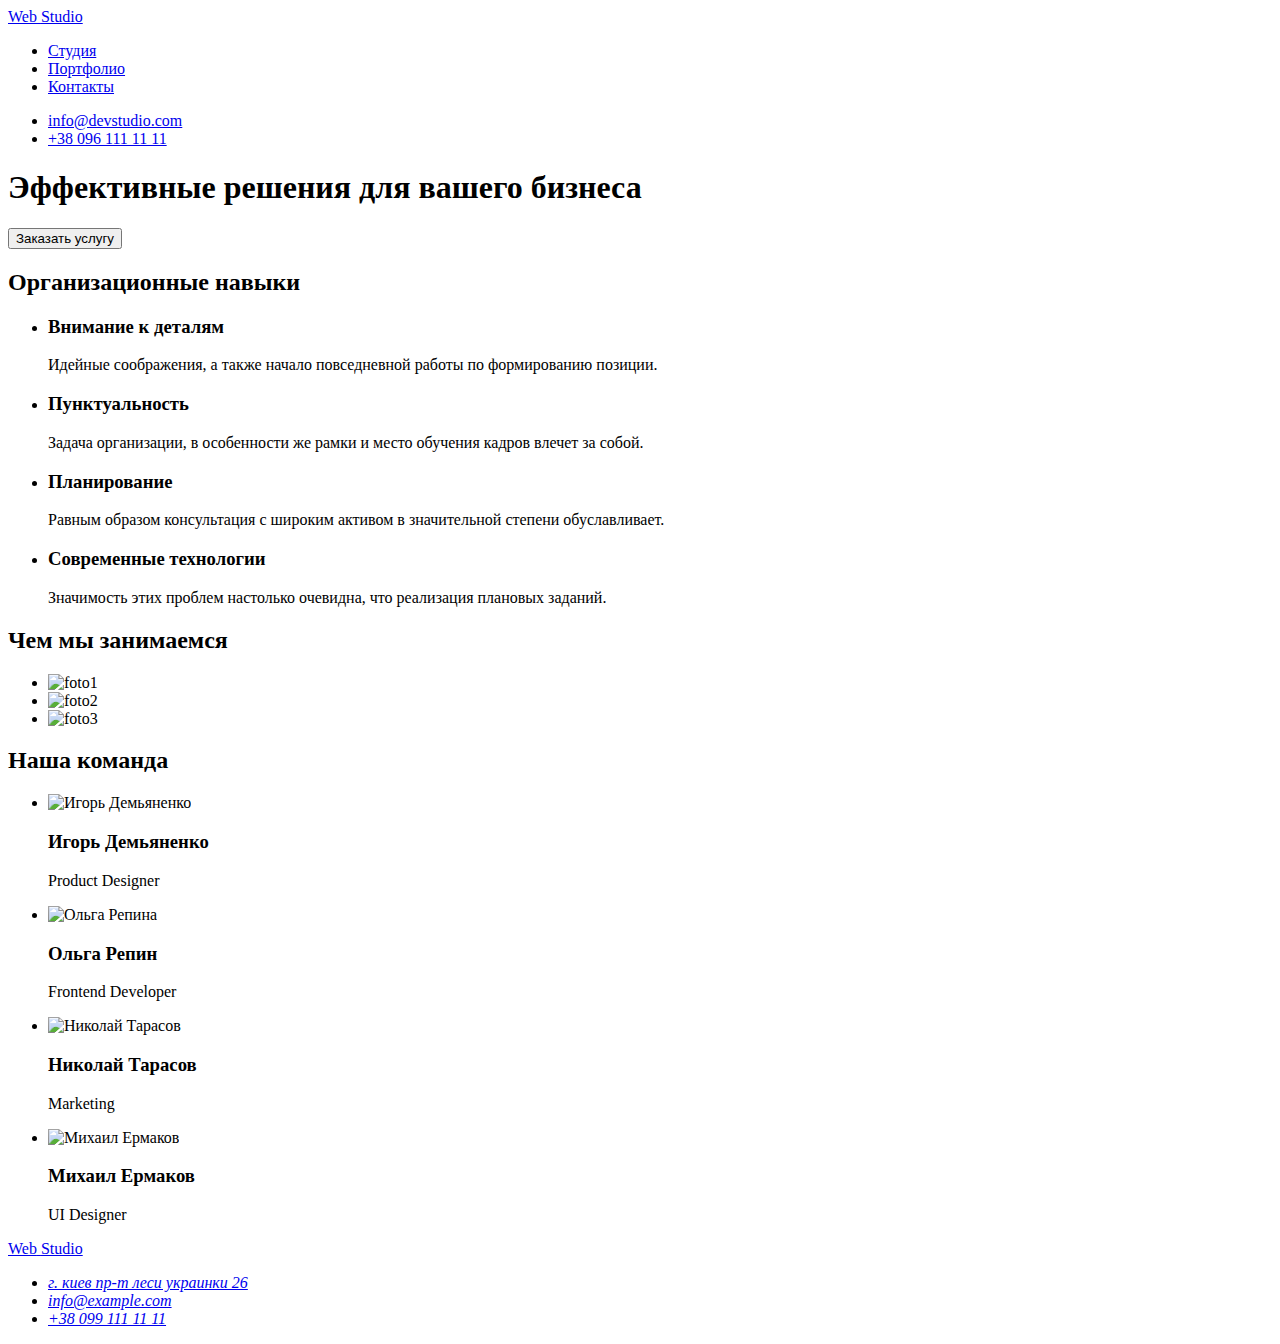
==== index.html @ acec365b "DZ1" ====
<!DOCTYPE html>
<html lang="ru">
<head>
    <meta charset="UTF-8">
    <meta http-equiv="X-UA-Compatible" content="IE=edge">
    <meta name="viewport" content="width=device-width, initial-scale=1.0">
    <title>Document</title>
</head>
<body>
    <header>
    <nav>
      <a href="index.html">  <span>Web </span> <span>Studio</span> </a>
        
    <ul>
        <li><a href="./index.html">Студия</a></li>
        <li><a href="./index.html">Портфолио</a></li>
        <li><a href="./index.html">Контакты</a></li>
      </ul> 
    </nav>
        <ul>
        <li>
          <a href="info@devstudio.com">info@devstudio.com</a>
        </li>
        <li>
          <a href="tel:+380961111111">+38 096 111 11 11</a> 

        </li>
      </ul>
    </header>
    <main>
      <section>
        <h1>Эффективные решения для вашего бизнеса</h1>
        <button type="button">Заказать услугу</button>
      </section>
      
      <section>
        <h2>Организационные навыки</h2>
        <ul>
          <li>
            
            <h3>Внимание к деталям</h3>
            <p>Идейные соображения, а также начало повседневной работы по формированию позиции.</p>

          </li>
           <li>
            <h3>Пунктуальность</h3>
            <p>Задача организации, в особенности же рамки и место обучения кадров влечет за собой.</p>
          </li>
          <li>
            <h3>Планирование</h3>
            <p>Равным образом консультация с широким активом в значительной степени обуславливает. </p>
          </li>
          <li>
            <h3>Современные технологии</h3>
            <p>Значимость этих проблем настолько очевидна, что реализация плановых заданий.</p>
          </li>

        </ul>
      </section>
      
      <section>
        <h2>Чем мы занимаемся</h2>
        
        <ul>
          <li><img src="./images/img.jpg" alt="foto1" width="370"></li>
          <li><img src="./images/img(1).jpg" alt="foto2" width="370"></li>
          <li><img src="./images/img(2).jpg" alt="foto3" width="370"></li>
         
        </ul>
      </section>
      

       <section>
      <h2>Наша команда</h2>
      
      <ul>
      <li>
        <img src="./images/img(3).jpg" alt="Игорь Демьяненко" width="270">
        <h3>Игорь Демьяненко</h3>        
        <p lang="en">Product Designer</p>
      </li>
      
      <li>
        <img src="./images/img(4).jpg" alt="Ольга Репина" width="270">
        <h3>Ольга Репин</h3>        
        <p lang="en">Frontend Developer</p>
      </li>

      <li>
        <img src="./images/img(5).jpg" alt="Николай Тарасов" width="270">
        <h3>Николай Тарасов</h3>        
        <p lang="en">Marketing</p>
      </li>

      <li> <img src="./images/img(6).jpg" alt="Михаил Ермаков" width="270">
        <h3>Михаил Ермаков</h3>        
        <p lang="en">UI Designer</p>
      </li>
              
      </ul>
    </section>
    
     
    </main>
    <footer>
      
        <a href="./index.html"> <span>Web</span> <span>Studio</span> </a>
      
      <address>
        <ul>
          <li><a href="https://www.google.com.ua/maps/place/%D0%B1%D1%83%D0%BB.+%D0%9B%D0%B5%D1%81%D0%B8+%D0%A3%D0%BA%D1%80%D0%B0%D0%B8%D0%BD%D0%BA%D0%B8,+26,+%D0%9A%D0%B8%D0%B5%D0%B2,+02000/@50.4265841,30.5361971,17z/data=!3m1!4b1!4m5!3m4!1s0x40d4cf0e033ecbe9:0x57a4dffefec77da0!8m2!3d50.4265807!4d30.5383858?hl=ru" target="_blank" rel="noper">г. киев пр-т леси украинки 26</a></li>

          <li><a href="mailto:info@example.com">info@example.com</a></li>

          <li><a href="tel:+380991111111">+38 099 111 11 11</a></li>

            
      </ul>
      </address>
    </footer>
    <section></section>
    
</body>
</html>
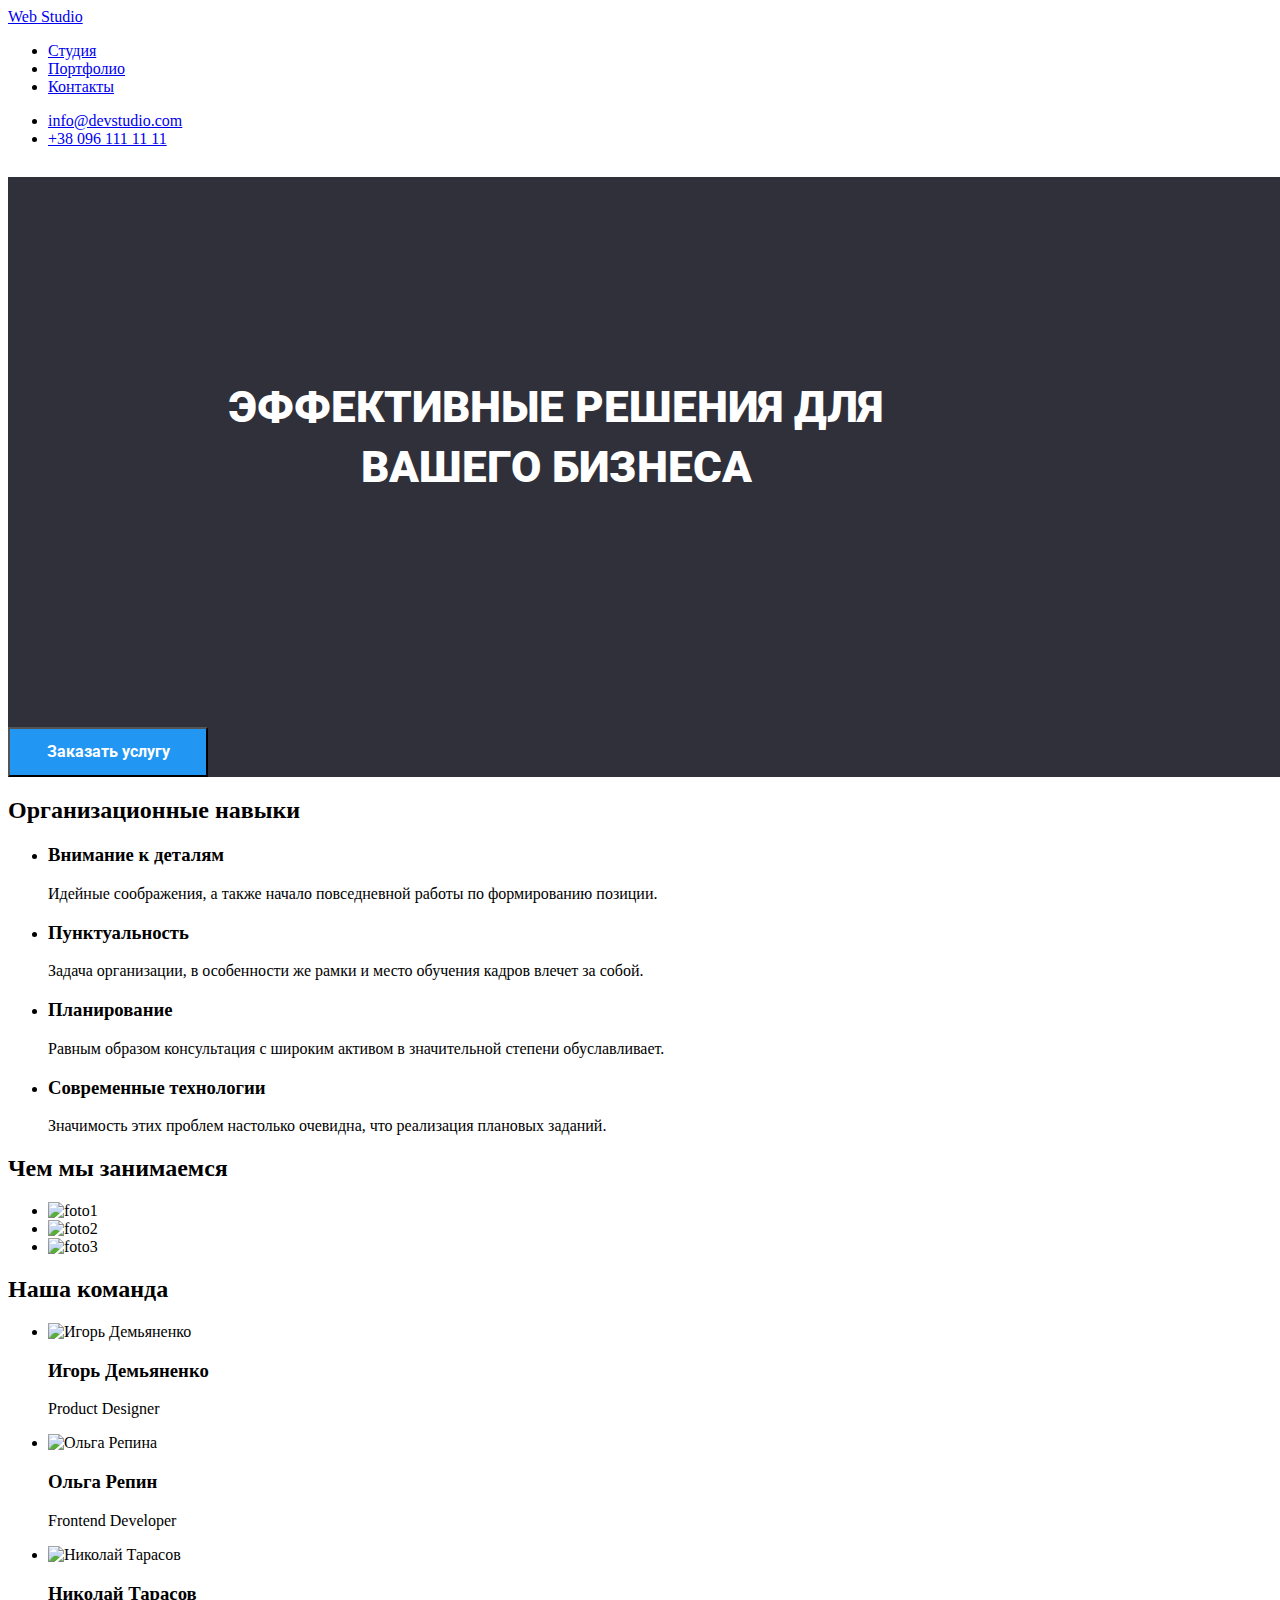
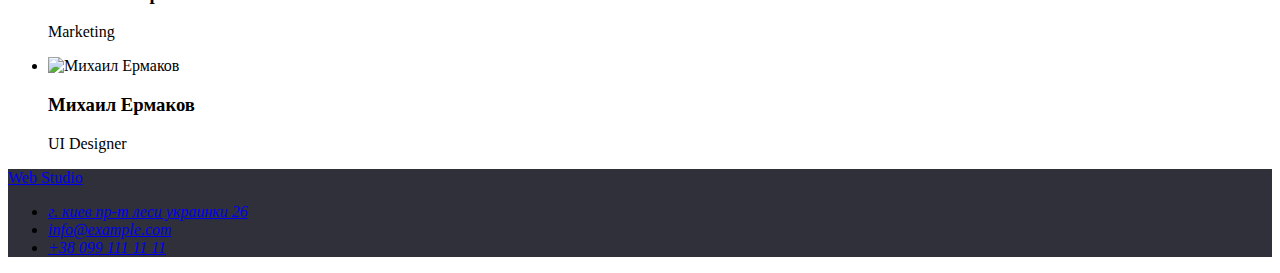
==== commit da4abc45: "DZ1" ====
--- a/index.html
+++ b/index.html
@@ -5,10 +5,14 @@
     <meta http-equiv="X-UA-Compatible" content="IE=edge">
     <meta name="viewport" content="width=device-width, initial-scale=1.0">
     <title>Document</title>
+    <link rel="stylesheet" href="styles/index.css">
+    <link rel="preconnect" href="https://fonts.googleapis.com">
+    <link rel="preconnect" href="https://fonts.gstatic.com" crossorigin>
+    <link href="https://fonts.googleapis.com/css2?family=Raleway:ital,wght@0,700;1,700&family=Roboto:ital,wght@0,400;0,500;0,700;0,900;1,400;1,500;1,700;1,900&display=swap" rel="stylesheet"> 
 </head>
 <body>
     <header>
-    <nav>
+    <nav class="nav">
       <a href="index.html">  <span>Web </span> <span>Studio</span> </a>
         
     <ul>
@@ -28,9 +32,9 @@
       </ul>
     </header>
     <main>
-      <section>
-        <h1>Эффективные решения для вашего бизнеса</h1>
-        <button type="button">Заказать услугу</button>
+      <section class="biznes_button">
+        <h1 class="biznes">Эффективные решения для вашего бизнеса</h1>
+        <button type="button" class="button">Заказать услугу</button>
       </section>
       
       <section>
@@ -102,7 +106,7 @@
     
      
     </main>
-    <footer>
+    <footer class="footer">
       
         <a href="./index.html"> <span>Web</span> <span>Studio</span> </a>
       
@@ -118,7 +122,7 @@
       </ul>
       </address>
     </footer>
-    <section></section>
+    
     
 </body>
 </html>--- a/styles/index.css
+++ b/styles/index.css
@@ -0,0 +1,40 @@
+.biznes_button{
+    background-color:#2F303A;
+    width: 1600px;
+    height: 600px;
+}
+
+.biznes{
+    font-family: 'Roboto', sans-serif;
+    font-style: normal;
+    font-weight: 900;
+    font-size: 44px;
+    line-height: 60px;
+    text-align: center;
+    text-transform: uppercase;
+    color: #FFFFFF;
+
+    width: 696px;
+    height: 120px;
+    padding: 200px;452px;280px;452px;
+    margin bottom: 30px;
+
+}
+.button{
+    background-color:#2196F3;
+    font-family: 'Roboto';
+    font-style: normal;
+    font-weight: 700;
+    font-size: 16px;
+    color: #FFFFFF;
+    width: 200px;
+    height: 50px;
+  
+
+    
+
+}
+
+.footer{
+    background-color: #2F303A;
+}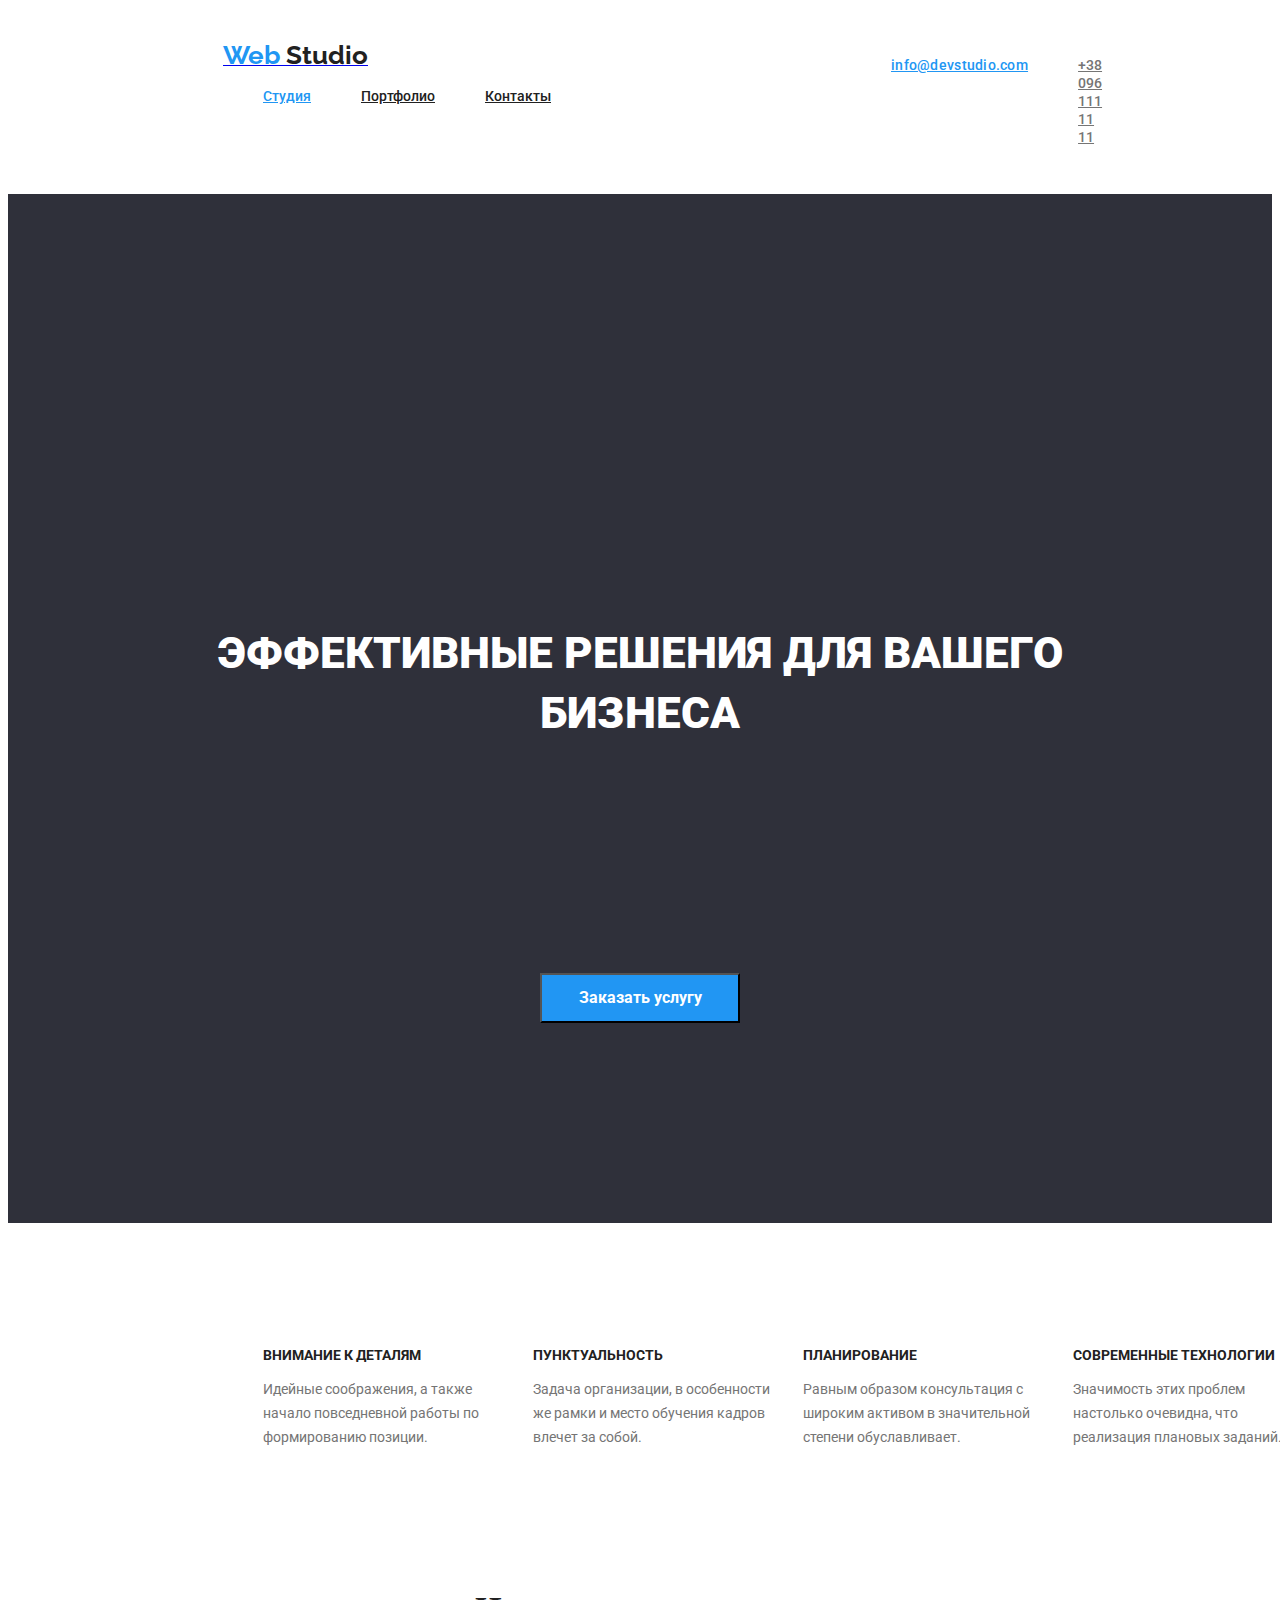
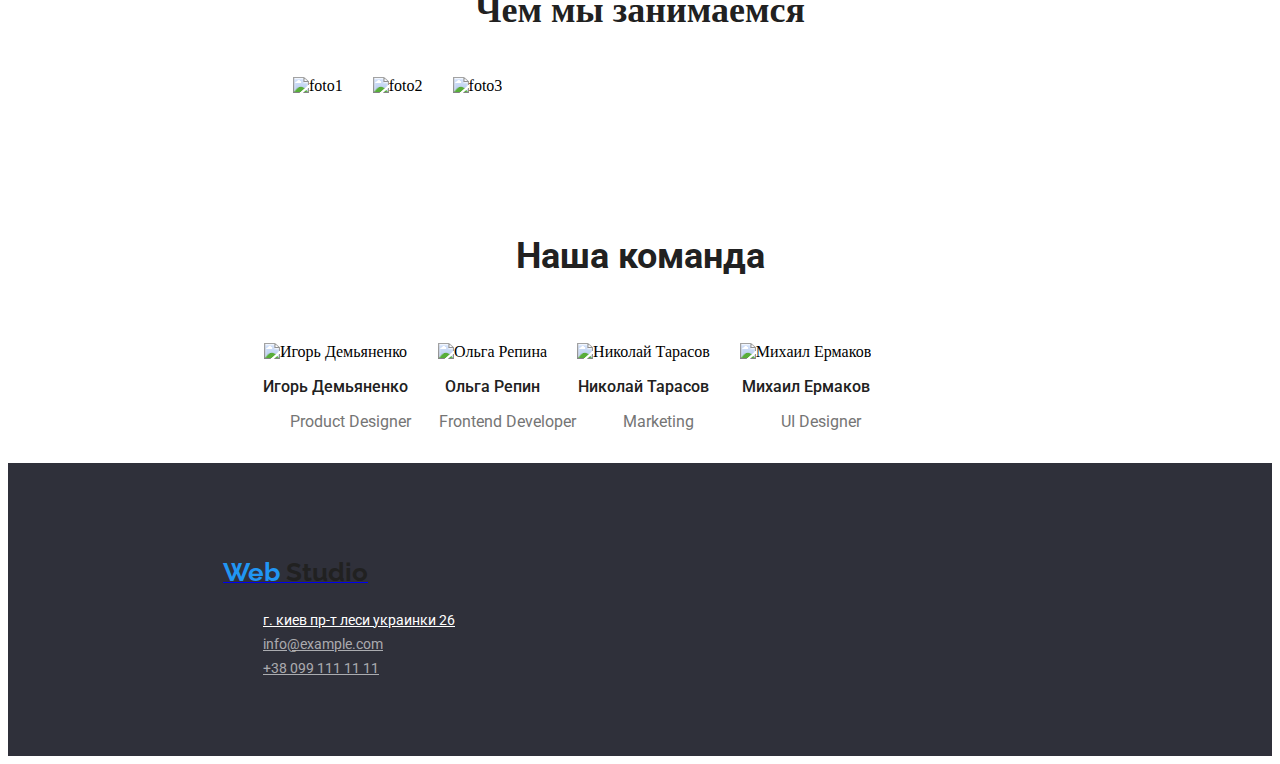
==== commit 25a07a76: "DZ2" ====
--- a/index.html
+++ b/index.html
@@ -11,112 +11,126 @@
     <link href="https://fonts.googleapis.com/css2?family=Raleway:ital,wght@0,700;1,700&family=Roboto:ital,wght@0,400;0,500;0,700;0,900;1,400;1,500;1,700;1,900&display=swap" rel="stylesheet"> 
 </head>
 <body>
-    <header>
+    <header class="header">
+    <div class="container">  
     <nav class="nav">
-      <a href="index.html">  <span>Web </span> <span>Studio</span> </a>
+      <a href="index.html">  <span class="web">Web </span> <span class="studio">Studio</span> </a>
         
-    <ul>
-        <li><a href="./index.html">Студия</a></li>
-        <li><a href="./index.html">Портфолио</a></li>
-        <li><a href="./index.html">Контакты</a></li>
+    <ul class="link">
+        <li ><a href="./index.html" class="navigation-link">Студия</a></li>
+        <li><a href="./index.html" class="navigation-link1">Портфолио</a></li>
+        <li><a href="./index.html" class="navigation-link1">Контакты</a></li>
       </ul> 
     </nav>
-        <ul>
+        <ul class="link2">
         <li>
-          <a href="info@devstudio.com">info@devstudio.com</a>
+          <a href="info@devstudio.com" class="navigation-link2">info@devstudio.com</a>
         </li>
         <li>
-          <a href="tel:+380961111111">+38 096 111 11 11</a> 
+          <a href="tel:+380961111111" class="navigation-link3">+38 096 111 11 11</a> 
 
         </li>
       </ul>
+    </div>
     </header>
     <main>
       <section class="biznes_button">
-        <h1 class="biznes">Эффективные решения для вашего бизнеса</h1>
-        <button type="button" class="button">Заказать услугу</button>
+        <div class="div_biznes">
+          <h1 class="biznes">Эффективные решения для вашего бизнеса</h1>
+          <button type="button" class="button">Заказать услугу</button>
+        
+        </div>
+        
+          
+        
+        
       </section>
       
       <section>
-        <h2>Организационные навыки</h2>
-        <ul>
-          <li>
+        <h2 class="skils2">Организационные навыки</h2>
+        <ul class="skils">
+          <li class="skils1">
             
-            <h3>Внимание к деталям</h3>
-            <p>Идейные соображения, а также начало повседневной работы по формированию позиции.</p>
+            <h3 class="h3">Внимание к деталям</h3>
+            <p class="p">Идейные соображения, а также начало повседневной работы по формированию позиции.</p>
 
           </li>
-           <li>
-            <h3>Пунктуальность</h3>
-            <p>Задача организации, в особенности же рамки и место обучения кадров влечет за собой.</p>
+           <li class="skils1">
+            <h3 class="h3">Пунктуальность</h3>
+            <p class="p">Задача организации, в особенности же рамки и место обучения кадров влечет за собой.</p>
           </li>
-          <li>
-            <h3>Планирование</h3>
-            <p>Равным образом консультация с широким активом в значительной степени обуславливает. </p>
+          <li class="skils1">
+            <h3 class="h3">Планирование</h3>
+            <p class="p">Равным образом консультация с широким активом в значительной степени обуславливает. </p>
           </li>
-          <li>
-            <h3>Современные технологии</h3>
-            <p>Значимость этих проблем настолько очевидна, что реализация плановых заданий.</p>
+          <li class="skils1">
+            <h3 class="h3">Современные технологии</h3>
+            <p class="p">Значимость этих проблем настолько очевидна, что реализация плановых заданий.</p>
           </li>
 
         </ul>
       </section>
       
-      <section>
-        <h2>Чем мы занимаемся</h2>
+      <section class="work">
+        <h2 class="work1">Чем мы занимаемся</h2>
         
-        <ul>
-          <li><img src="./images/img.jpg" alt="foto1" width="370"></li>
-          <li><img src="./images/img(1).jpg" alt="foto2" width="370"></li>
-          <li><img src="./images/img(2).jpg" alt="foto3" width="370"></li>
+        <ul class="fotoss">
+          <li class="foto"><img src="./images/img.jpg" alt="foto1" width="370" height="294"></li>
+          <li class="foto"><img src="./images/img(1).jpg" alt="foto2" width="370" height="294"></li>
+          <li class="foto"><img src="./images/img(2).jpg" alt="foto3" width="370" height="294"></li>
          
         </ul>
       </section>
       
 
-       <section>
-      <h2>Наша команда</h2>
+       <section class="command">
+      <h2 class="command2">Наша команда</h2>
       
-      <ul>
-      <li>
-        <img src="./images/img(3).jpg" alt="Игорь Демьяненко" width="270">
-        <h3>Игорь Демьяненко</h3>        
-        <p lang="en">Product Designer</p>
+      <ul class="fotoss2">
+      <li >
+        <img class="fotoss3" src="./images/img(3).jpg" alt="Игорь Демьяненко" width="270" height="260">
+        <h3 class="name">Игорь Демьяненко</h3>        
+        <p lang="en" class="work2">Product Designer</p>
       </li>
       
-      <li>
-        <img src="./images/img(4).jpg" alt="Ольга Репина" width="270">
-        <h3>Ольга Репин</h3>        
-        <p lang="en">Frontend Developer</p>
+      <li >
+        <img class="fotoss3" src="./images/img(4).jpg" alt="Ольга Репина" width="270" height="260">
+        <h3 class="name">Ольга Репин</h3>        
+        <p lang="en" class="work2">Frontend Developer</p>
       </li>
 
-      <li>
-        <img src="./images/img(5).jpg" alt="Николай Тарасов" width="270">
-        <h3>Николай Тарасов</h3>        
-        <p lang="en">Marketing</p>
+      <li >
+        <img class="fotoss3" src="./images/img(5).jpg" alt="Николай Тарасов" width="270" height="260">
+        <h3 class="name">Николай Тарасов</h3>        
+        <p lang="en" class="work2">Marketing</p>
       </li>
 
-      <li> <img src="./images/img(6).jpg" alt="Михаил Ермаков" width="270">
-        <h3>Михаил Ермаков</h3>        
-        <p lang="en">UI Designer</p>
+      <li > <img class="fotoss3" src="./images/img(6).jpg" alt="Михаил Ермаков" width="270">
+        
+        <h3 class="name">Михаил Ермаков</h3> 
+      
+      
+        <p lang="en" class="work2">UI Designer</p>
+     
       </li>
               
       </ul>
+    
     </section>
     
      
     </main>
     <footer class="footer">
       
-        <a href="./index.html"> <span>Web</span> <span>Studio</span> </a>
+      <a href="index.html">  <span class="web">Web </span> <span class="studio">Studio</span> </a>
       
-      <address>
-        <ul>
-          <li><a href="https://www.google.com.ua/maps/place/%D0%B1%D1%83%D0%BB.+%D0%9B%D0%B5%D1%81%D0%B8+%D0%A3%D0%BA%D1%80%D0%B0%D0%B8%D0%BD%D0%BA%D0%B8,+26,+%D0%9A%D0%B8%D0%B5%D0%B2,+02000/@50.4265841,30.5361971,17z/data=!3m1!4b1!4m5!3m4!1s0x40d4cf0e033ecbe9:0x57a4dffefec77da0!8m2!3d50.4265807!4d30.5383858?hl=ru" target="_blank" rel="noper">г. киев пр-т леси украинки 26</a></li>
+      <address class="addr">
+        <ul class="link-item">
+          <li><a href="https://www.google.com.ua/maps/place/%D0%B1%D1%83%D0%BB.+%D0%9B%D0%B5%D1%81%D0%B8+%D0%A3%D0%BA%D1%80%D0%B0%D0%B8%D0%BD%D0%BA%D0%B8,+26,+%D0%9A%D0%B8%D0%B5%D0%B2,+02000/@50.4265841,30.5361971,17z/data=!3m1!4b1!4m5!3m4!1s0x40d4cf0e033ecbe9:0x57a4dffefec77da0!8m2!3d50.4265807!4d30.5383858?hl=ru" target="_blank" rel="noper" class="navigation">г. киев пр-т леси украинки 26</a></li>
 
-          <li><a href="mailto:info@example.com">info@example.com</a></li>
+          <li><a href="mailto:info@example.com" class="navigation1">info@example.com</a></li>
 
-          <li><a href="tel:+380991111111">+38 099 111 11 11</a></li>
+          <li><a href="tel:+380991111111" class="navigation1">+38 099 111 11 11</a></li>
 
             
       </ul>
--- a/styles/index.css
+++ b/styles/index.css
@@ -1,8 +1,90 @@
+.header{
+   padding: 32px 215px 32px;
+   
+}
+.container{
+    display: flex;
+}
+.web{
+    font-family: 'Raleway', sans-serif;
+    font-style: normal;
+    font-weight: 700;
+    font-size: 26px;
+    line-height: 31px;
+    color: #2196F3;
+}
+.studio{
+    font-family: 'Raleway', sans-serif;
+    font-style: normal;
+    font-weight: 700;
+    font-size: 26px;
+    line-height: 31px;
+    color:#212121;
+}
+.nav{
+    margin-right: 250px;
+}
+.navigation-link{
+    margin-right: 50px;
+    font-family: 'Roboto', sans-serif;
+    font-style: normal;
+    font-weight: 500;
+    font-size: 14px;
+    line-height: 16px;
+    color: #2196F3;
+}
+
+.navigation-link1{
+    margin-right: 50px;
+    font-family: 'Roboto', sans-serif;
+    font-style: normal;
+    font-weight: 500;
+    font-size: 14px;
+    line-height: 16px;
+    color: #212121;   
+}
+.navigation-link2{
+    margin-right: 50px;
+    font-family: 'Roboto', sans-serif;
+    font-style: normal;
+    font-weight: 500;
+    font-size: 14px;
+    line-height: 16px;
+    letter-spacing: 0.02em;
+    color: #2196F3;
+}
+.navigation-link3{
+    font-family: 'Roboto', sans-serif;
+    font-style: normal;
+    font-weight: 500;
+    font-size: 14px;
+    line-height: 16px;
+    color: #757575;
+}
+
+
+.link{
+    list-style-type: none;
+    display: inline-flex;
+    
+}
+.link2{
+    list-style-type: none;
+    display: inline-flex;
+}
+
+
+
 .biznes_button{
     background-color:#2F303A;
-    width: 1600px;
-    height: 600px;
-}
+    padding: 200px 0; 
+    text-align:center;
+    margin-bottom: 94px;
+    
+    
+    }
+
+
 
 .biznes{
     font-family: 'Roboto', sans-serif;
@@ -13,28 +95,168 @@
     text-align: center;
     text-transform: uppercase;
     color: #FFFFFF;
-
-    width: 696px;
-    height: 120px;
     padding: 200px;452px;280px;452px;
     margin bottom: 30px;
 
 }
 .button{
     background-color:#2196F3;
-    font-family: 'Roboto';
+    font-family: 'Roboto', sans-serif;
     font-style: normal;
     font-weight: 700;
     font-size: 16px;
     color: #FFFFFF;
     width: 200px;
     height: 50px;
-  
-
-    
-
+}
+.skils2{
+    display: none;
+}
+.skils{
+    display: inline-flex;
+    margin-left: 215px;
+    list-style-type:none;
+
+}
+.skils1{
+    width: 270px;
+    
+
+}
+.h3{
+    font-family: 'Roboto', sans-serif;
+    font-style: normal;
+    font-weight: 700;
+    font-size: 14px;
+    line-height: 16px;
+    text-transform: uppercase;
+    color: #212121;
+    margin-bottom: 10px;
+}
+.p{
+    font-family: 'Roboto', sans-serif;
+    font-style: normal;
+    font-weight: 400;
+    font-size: 14px;
+    line-height: 24px;
+    color: #757575;
+    margin-right: 30px;
+    margin-bottom: 94px;
+}
+
+
+.work{
+    
+}
+.work1{
+    
+    
+    list-style-type:none
+    font-family: 'Roboto', sans-serif;
+    font-style: normal;
+    font-weight: 700;
+    font-size: 36px;
+    line-height: 42px;
+    text-align: center;
+    color: #212121;
+    margin bottom: 94px;
+    
+}
+.foto{
+    margin-left: 30px;
+    margin-bottom: 94px;
+}
+
+.command{
+    
+    
+}
+
+.fotoss{
+   
+    display: inline-flex;
+    text-align:center;
+    list-style-type:none;
+    margin-left: 215px;
+    
+}
+
+.fotoss2{
+    
+    display: inline-flex;
+    text-align:center;
+    margin-left: 215px;
+    list-style-type: none;
+    
+    
+} 
+.fotoss3{
+    margin-right: 30px;
+}
+
+
+.command2{
+   
+    text-align:center;
+    margin-bottom: 50px;
+    font-family: 'Roboto', sans-serif;
+    font-style: normal;
+    font-weight: 700;
+    font-size: 36px;
+    line-height: 42px;
+    text-align: center;
+    color: #212121; 
+}
+.name{
+font-family: 'Roboto', sans-serif;
+font-style: normal;
+font-weight: 500;
+font-size: 16px;
+line-height: 19px;
+text-align: center;
+color: #212121;
+margin-right: 30px;
+
+}
+.work2{
+    font-family: 'Roboto', sans-serif;
+    font-style: normal;
+    font-weight: 400;
+    font-size: 16px;
+    line-height: 19px;      
+    text-align: center;       
+    color: #757575;  
+    
 }
 
 .footer{
     background-color: #2F303A;
-}+    padding-left: 215px;
+    padding-top: 94px;
+    padding-bottom: 60px;
+}
+
+.link-item{
+    list-style-type:none;
+    margin-top: 20px;   
+}
+.navigation{
+margin-bottom: 9px;
+font-family: 'Roboto', sans-serif;
+font-style: normal;
+font-weight: 400;
+font-size: 14px;
+line-height: 24px;
+color: #FFFFFF;
+
+
+}
+.navigation1{
+margin-bottom: 9px;
+font-family: 'Roboto', sans-serif;
+font-style: normal;
+font-weight: 400;
+font-size: 14px;
+line-height: 24px;
+color: rgba(255, 255, 255, 0.6);
+}
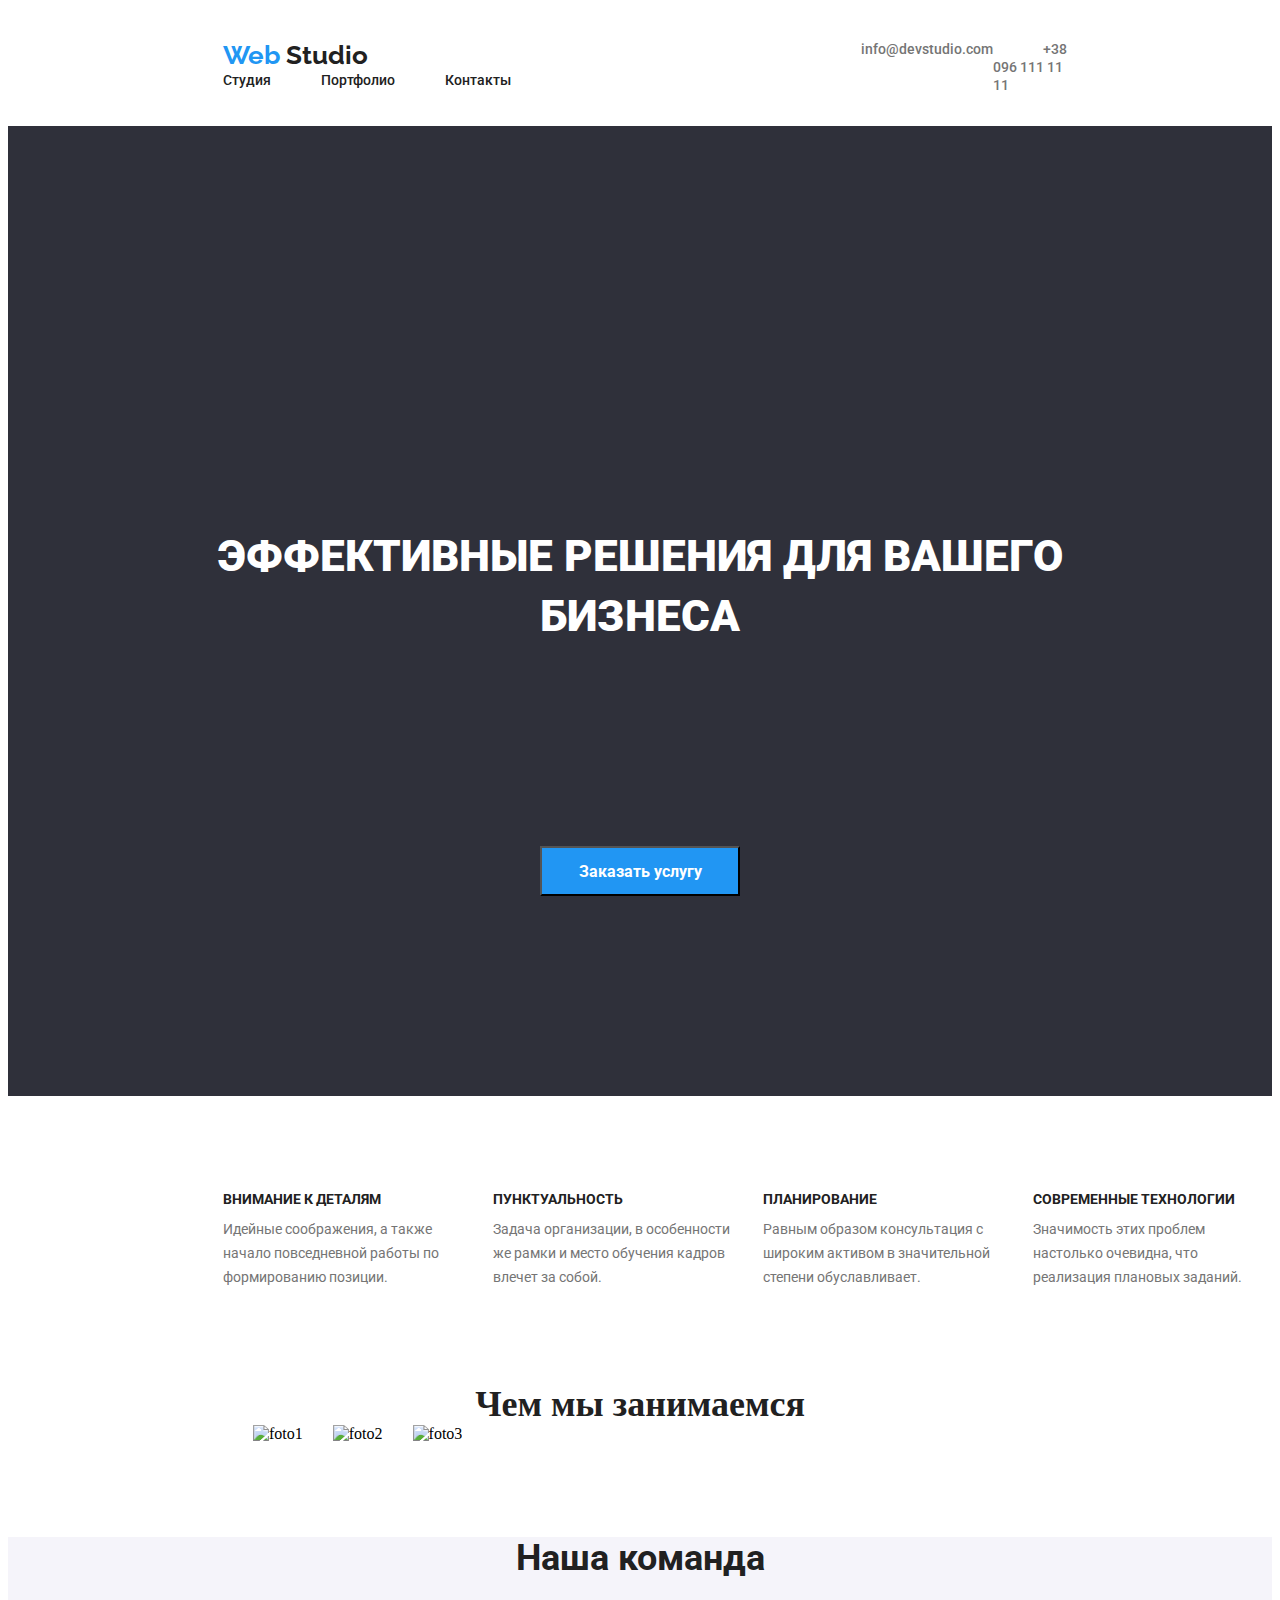
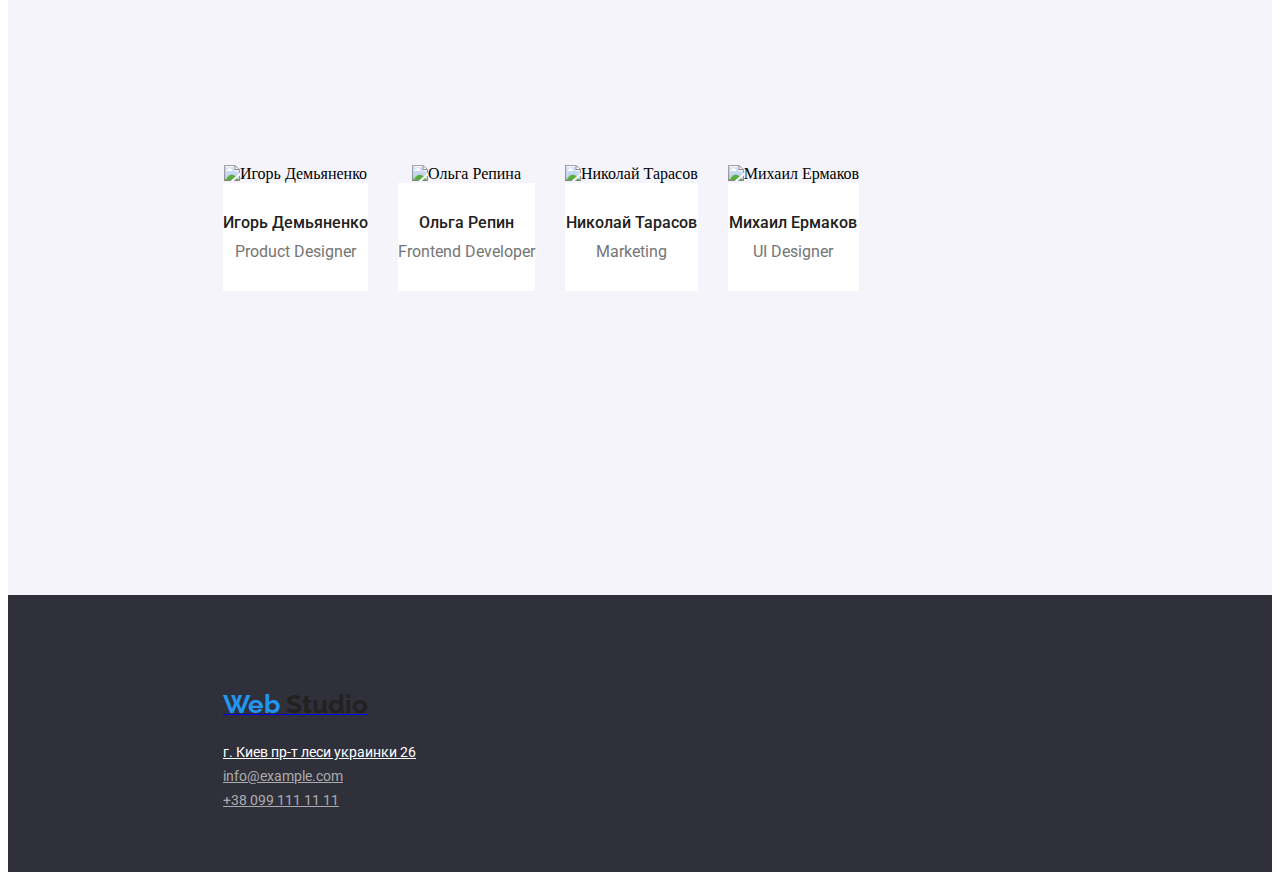
==== commit 25a8b213: "DZ2" ====
--- a/index.html
+++ b/index.html
@@ -14,12 +14,12 @@
     <header class="header">
     <div class="container">  
     <nav class="nav">
-      <a href="index.html">  <span class="web">Web </span> <span class="studio">Studio</span> </a>
+      <a class="decoretion" href="index.html">  <span class="web">Web </span> <span class="studio">Studio</span> </a>
         
     <ul class="link">
         <li ><a href="./index.html" class="navigation-link">Студия</a></li>
-        <li><a href="./index.html" class="navigation-link1">Портфолио</a></li>
-        <li><a href="./index.html" class="navigation-link1">Контакты</a></li>
+        <li><a href="./index.html" class="navigation-link">Портфолио</a></li>
+        <li><a href="./index.html" class="navigation-link">Контакты</a></li>
       </ul> 
     </nav>
         <ul class="link2">
@@ -27,7 +27,7 @@
           <a href="info@devstudio.com" class="navigation-link2">info@devstudio.com</a>
         </li>
         <li>
-          <a href="tel:+380961111111" class="navigation-link3">+38 096 111 11 11</a> 
+          <a href="tel:+380961111111" class="navigation-link2">+38 096 111 11 11</a> 
 
         </li>
       </ul>
@@ -51,21 +51,21 @@
         <ul class="skils">
           <li class="skils1">
             
-            <h3 class="h3">Внимание к деталям</h3>
-            <p class="p">Идейные соображения, а также начало повседневной работы по формированию позиции.</p>
+            <h3 class="detail">Внимание к деталям</h3>
+            <p class="paragraph">Идейные соображения, а также начало повседневной работы по формированию позиции.</p>
 
           </li>
            <li class="skils1">
-            <h3 class="h3">Пунктуальность</h3>
-            <p class="p">Задача организации, в особенности же рамки и место обучения кадров влечет за собой.</p>
+            <h3 class="detail">Пунктуальность</h3>
+            <p class="paragraph">Задача организации, в особенности же рамки и место обучения кадров влечет за собой.</p>
           </li>
           <li class="skils1">
-            <h3 class="h3">Планирование</h3>
-            <p class="p">Равным образом консультация с широким активом в значительной степени обуславливает. </p>
+            <h3 class="detail">Планирование</h3>
+            <p class="paragraph">Равным образом консультация с широким активом в значительной степени обуславливает. </p>
           </li>
           <li class="skils1">
-            <h3 class="h3">Современные технологии</h3>
-            <p class="p">Значимость этих проблем настолько очевидна, что реализация плановых заданий.</p>
+            <h3 class="detail">Современные технологии</h3>
+            <p class="paragraph">Значимость этих проблем настолько очевидна, что реализация плановых заданий.</p>
           </li>
 
         </ul>
@@ -84,34 +84,39 @@
       
 
        <section class="command">
-      <h2 class="command2">Наша команда</h2>
+      <div class="works"><h2 class="command2">Наша команда</h2></div>
+       
       
       <ul class="fotoss2">
-      <li >
+      <li>
         <img class="fotoss3" src="./images/img(3).jpg" alt="Игорь Демьяненко" width="270" height="260">
+      <div class="frame">
         <h3 class="name">Игорь Демьяненко</h3>        
         <p lang="en" class="work2">Product Designer</p>
+      </div>
       </li>
       
       <li >
         <img class="fotoss3" src="./images/img(4).jpg" alt="Ольга Репина" width="270" height="260">
+        <div class="frame">
         <h3 class="name">Ольга Репин</h3>        
         <p lang="en" class="work2">Frontend Developer</p>
+        </div>
       </li>
 
       <li >
         <img class="fotoss3" src="./images/img(5).jpg" alt="Николай Тарасов" width="270" height="260">
+        <div class="frame">
         <h3 class="name">Николай Тарасов</h3>        
         <p lang="en" class="work2">Marketing</p>
+      </div>
       </li>
 
       <li > <img class="fotoss3" src="./images/img(6).jpg" alt="Михаил Ермаков" width="270">
-        
+        <div class="frame">
         <h3 class="name">Михаил Ермаков</h3> 
-      
-      
         <p lang="en" class="work2">UI Designer</p>
-     
+      </div>
       </li>
               
       </ul>
@@ -126,7 +131,7 @@
       
       <address class="addr">
         <ul class="link-item">
-          <li><a href="https://www.google.com.ua/maps/place/%D0%B1%D1%83%D0%BB.+%D0%9B%D0%B5%D1%81%D0%B8+%D0%A3%D0%BA%D1%80%D0%B0%D0%B8%D0%BD%D0%BA%D0%B8,+26,+%D0%9A%D0%B8%D0%B5%D0%B2,+02000/@50.4265841,30.5361971,17z/data=!3m1!4b1!4m5!3m4!1s0x40d4cf0e033ecbe9:0x57a4dffefec77da0!8m2!3d50.4265807!4d30.5383858?hl=ru" target="_blank" rel="noper" class="navigation">г. киев пр-т леси украинки 26</a></li>
+          <li><a href="https://www.google.com.ua/maps/place/%D0%B1%D1%83%D0%BB.+%D0%9B%D0%B5%D1%81%D0%B8+%D0%A3%D0%BA%D1%80%D0%B0%D0%B8%D0%BD%D0%BA%D0%B8,+26,+%D0%9A%D0%B8%D0%B5%D0%B2,+02000/@50.4265841,30.5361971,17z/data=!3m1!4b1!4m5!3m4!1s0x40d4cf0e033ecbe9:0x57a4dffefec77da0!8m2!3d50.4265807!4d30.5383858?hl=ru" target="_blank" rel="noper" class="navigation">г. Киев пр-т леси украинки 26</a></li>
 
           <li><a href="mailto:info@example.com" class="navigation1">info@example.com</a></li>
 
--- a/styles/index.css
+++ b/styles/index.css
@@ -12,6 +12,7 @@
     font-size: 26px;
     line-height: 31px;
     color: #2196F3;
+    
 }
 .studio{
     font-family: 'Raleway', sans-serif;
@@ -20,9 +21,15 @@
     font-size: 26px;
     line-height: 31px;
     color:#212121;
+    margin-right: 93px;
+    
+}
+.decoretion{
+    text-decoration: none;
 }
 .nav{
     margin-right: 250px;
+    
 }
 .navigation-link{
     margin-right: 50px;
@@ -31,35 +38,30 @@
     font-weight: 500;
     font-size: 14px;
     line-height: 16px;
+    color: #212121;
+    text-decoration: none;
+}
+.navigation-link:hover{
     color: #2196F3;
-}
-
-.navigation-link1{
-    margin-right: 50px;
-    font-family: 'Roboto', sans-serif;
-    font-style: normal;
-    font-weight: 500;
-    font-size: 14px;
-    line-height: 16px;
-    color: #212121;   
-}
+
+}
+.navigation-link2:hover{
+    color: #2196F3;
+
+
+}
+
+
+
 .navigation-link2{
-    margin-right: 50px;
-    font-family: 'Roboto', sans-serif;
-    font-style: normal;
-    font-weight: 500;
-    font-size: 14px;
-    line-height: 16px;
-    letter-spacing: 0.02em;
-    color: #2196F3;
-}
-.navigation-link3{
     font-family: 'Roboto', sans-serif;
     font-style: normal;
     font-weight: 500;
     font-size: 14px;
     line-height: 16px;
     color: #757575;
+    margin-left: 50px;
+    text-decoration: none;
 }
 
 
@@ -123,7 +125,7 @@
     
 
 }
-.h3{
+.detail{
     font-family: 'Roboto', sans-serif;
     font-style: normal;
     font-weight: 700;
@@ -133,7 +135,7 @@
     color: #212121;
     margin-bottom: 10px;
 }
-.p{
+.paragraph{
     font-family: 'Roboto', sans-serif;
     font-style: normal;
     font-weight: 400;
@@ -168,9 +170,9 @@
 }
 
 .command{
-    
-    
-}
+    background-color: #F5F4FA;
+    height: 658px;
+ }
 
 .fotoss{
    
@@ -178,7 +180,6 @@
     text-align:center;
     list-style-type:none;
     margin-left: 215px;
-    
 }
 
 .fotoss2{
@@ -187,18 +188,22 @@
     text-align:center;
     margin-left: 215px;
     list-style-type: none;
-    
-    
+    padding-top: 186px;
 } 
 .fotoss3{
+    margin: 0;
     margin-right: 30px;
 }
-
+.frame{
+    background-color: #FFFFFF;
+    margin-bottom: 94px;
+    margin-right: 30px;
+    text-align:center;
+}
 
 .command2{
    
     text-align:center;
-    margin-bottom: 50px;
     font-family: 'Roboto', sans-serif;
     font-style: normal;
     font-weight: 700;
@@ -206,6 +211,11 @@
     line-height: 42px;
     text-align: center;
     color: #212121; 
+    
+}
+.works{
+    
+    
 }
 .name{
 font-family: 'Roboto', sans-serif;
@@ -215,7 +225,8 @@
 line-height: 19px;
 text-align: center;
 color: #212121;
-margin-right: 30px;
+padding-top:30px ;
+margin-bottom: 10px;
 
 }
 .work2{
@@ -225,9 +236,11 @@
     font-size: 16px;
     line-height: 19px;      
     text-align: center;       
-    color: #757575;  
-    
-}
+    color: #757575; 
+    padding-bottom:30px ; 
+    
+}
+
 
 .footer{
     background-color: #2F303A;
@@ -260,3 +273,12 @@
 line-height: 24px;
 color: rgba(255, 255, 255, 0.6);
 }
+
+
+
+
+
+h1, h2, h3, h4, h5, h6, p, ul {
+    margin: 0;
+    padding: 0;
+}
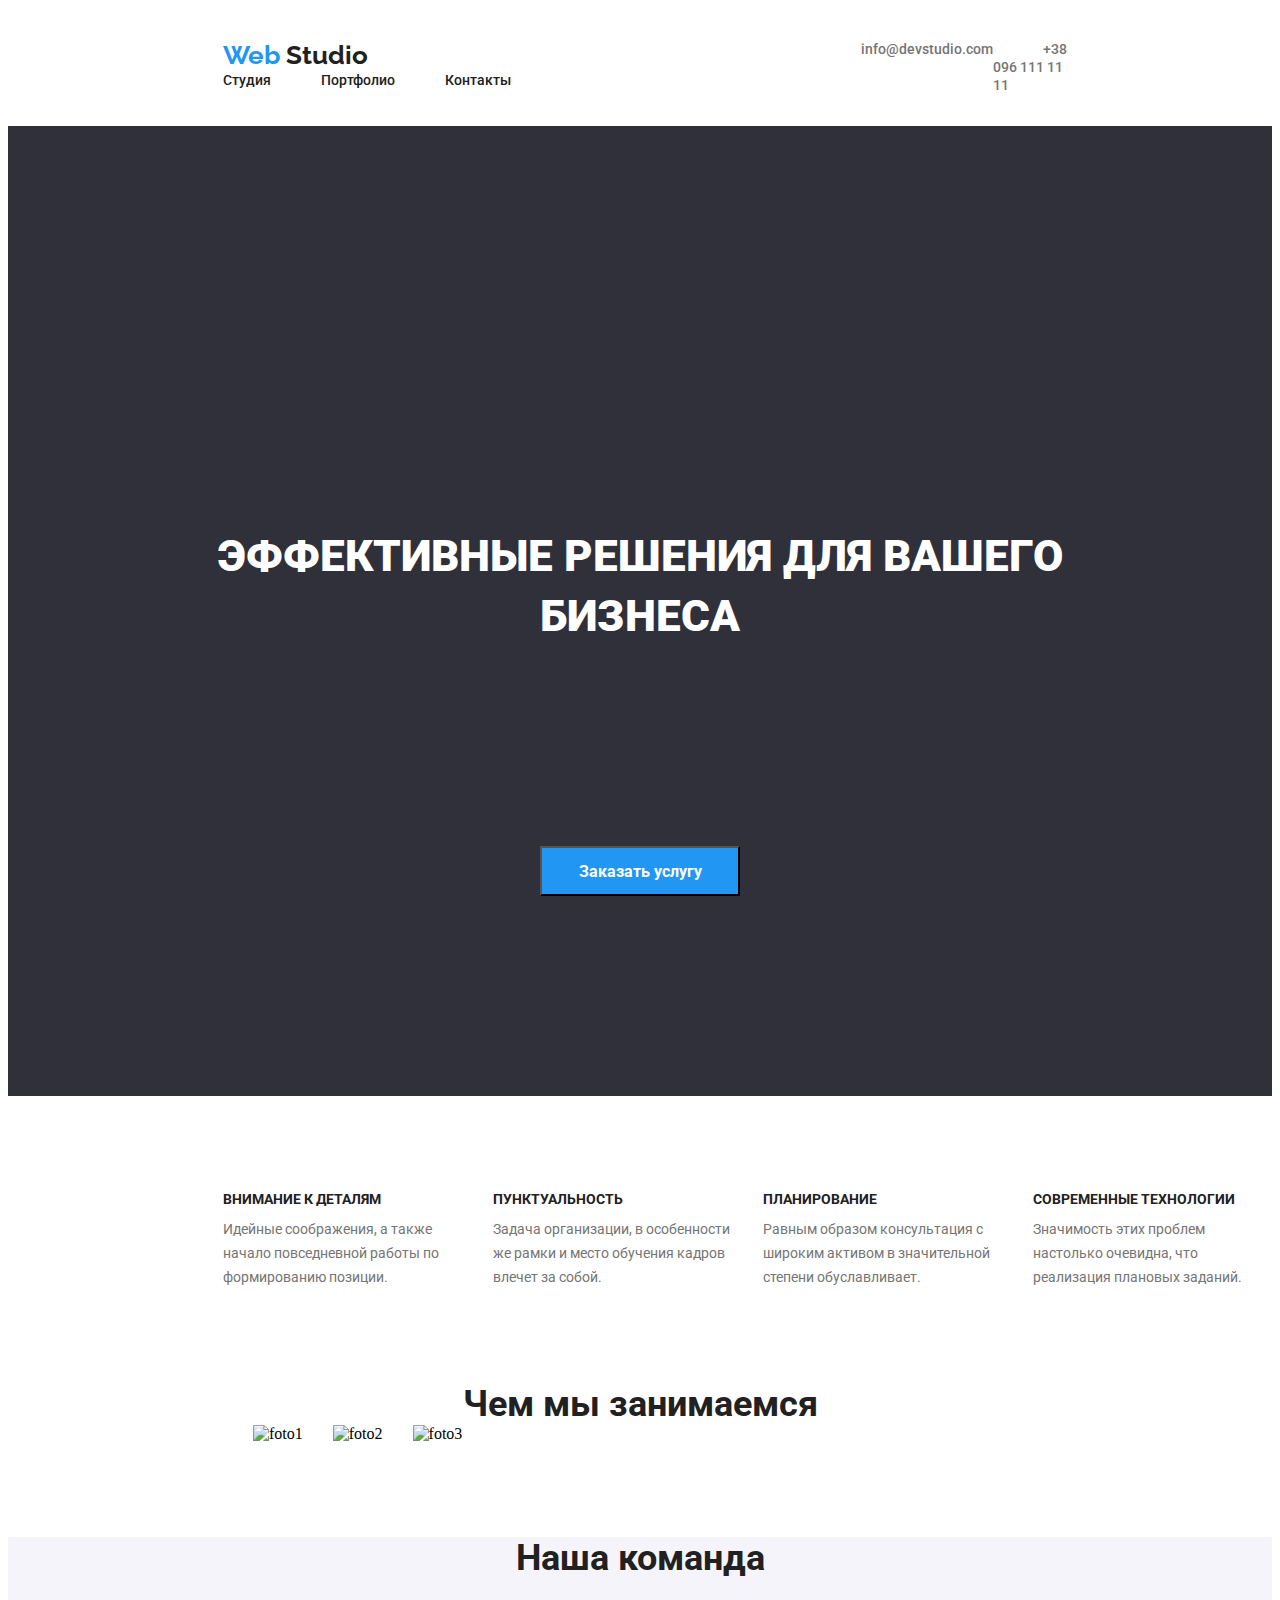
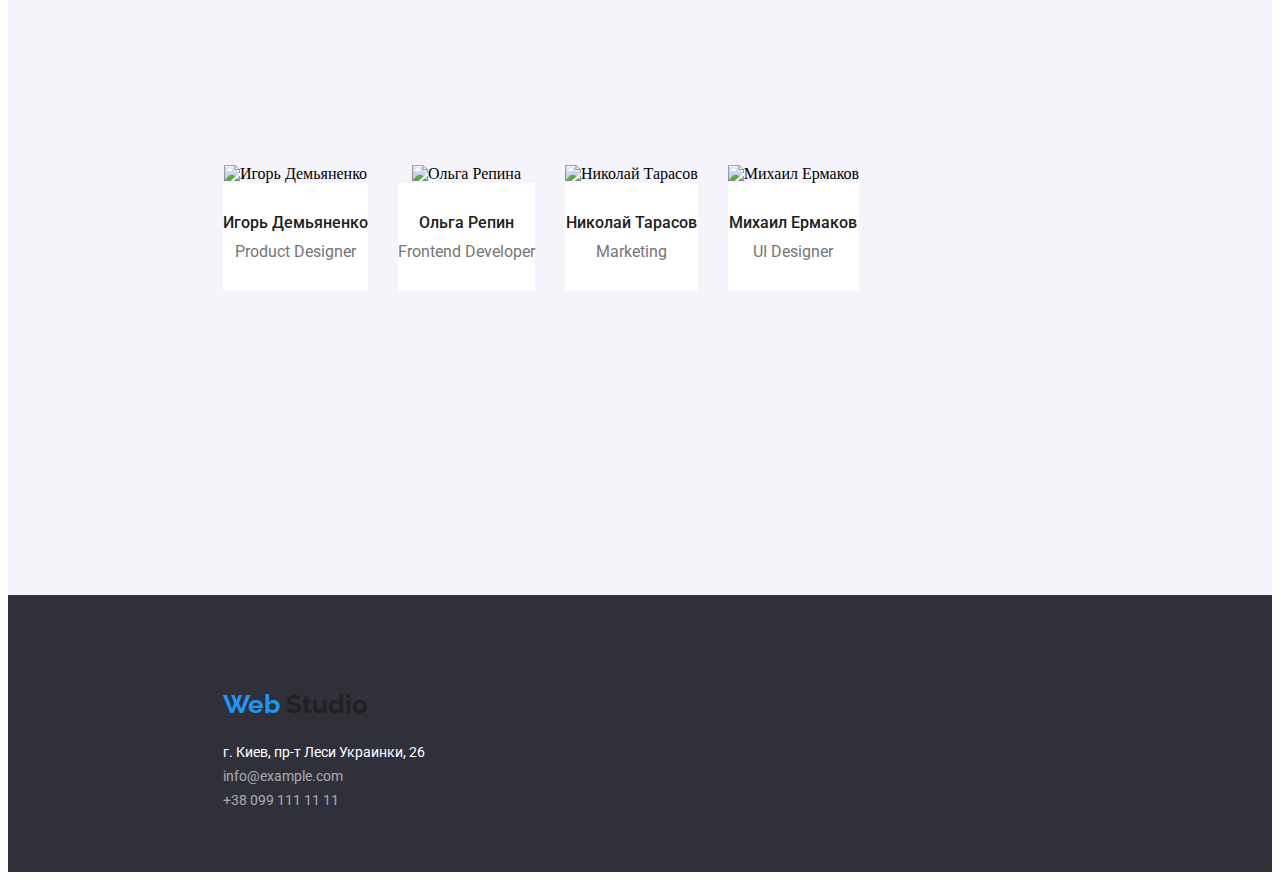
==== commit d6ad4bbd: "DZ2" ====
--- a/index.html
+++ b/index.html
@@ -18,7 +18,7 @@
         
     <ul class="link">
         <li ><a href="./index.html" class="navigation-link">Студия</a></li>
-        <li><a href="./index.html" class="navigation-link">Портфолио</a></li>
+        <li><a href="./portfolio.html" class="navigation-link">Портфолио</a></li>
         <li><a href="./index.html" class="navigation-link">Контакты</a></li>
       </ul> 
     </nav>
@@ -127,11 +127,11 @@
     </main>
     <footer class="footer">
       
-      <a href="index.html">  <span class="web">Web </span> <span class="studio">Studio</span> </a>
+      <a  class="decoretion" href="index.html">  <span class="web">Web </span> <span class="studio">Studio</span> </a>
       
       <address class="addr">
         <ul class="link-item">
-          <li><a href="https://www.google.com.ua/maps/place/%D0%B1%D1%83%D0%BB.+%D0%9B%D0%B5%D1%81%D0%B8+%D0%A3%D0%BA%D1%80%D0%B0%D0%B8%D0%BD%D0%BA%D0%B8,+26,+%D0%9A%D0%B8%D0%B5%D0%B2,+02000/@50.4265841,30.5361971,17z/data=!3m1!4b1!4m5!3m4!1s0x40d4cf0e033ecbe9:0x57a4dffefec77da0!8m2!3d50.4265807!4d30.5383858?hl=ru" target="_blank" rel="noper" class="navigation">г. Киев пр-т леси украинки 26</a></li>
+          <li><a href="https://www.google.com.ua/maps/place/%D0%B1%D1%83%D0%BB.+%D0%9B%D0%B5%D1%81%D0%B8+%D0%A3%D0%BA%D1%80%D0%B0%D0%B8%D0%BD%D0%BA%D0%B8,+26,+%D0%9A%D0%B8%D0%B5%D0%B2,+02000/@50.4265841,30.5361971,17z/data=!3m1!4b1!4m5!3m4!1s0x40d4cf0e033ecbe9:0x57a4dffefec77da0!8m2!3d50.4265807!4d30.5383858?hl=ru" target="_blank" rel="noper" class="navigation">г. Киев, пр-т Леси Украинки, 26</a></li>
 
           <li><a href="mailto:info@example.com" class="navigation1">info@example.com</a></li>
 
--- a/styles/index.css
+++ b/styles/index.css
@@ -110,6 +110,7 @@
     color: #FFFFFF;
     width: 200px;
     height: 50px;
+    cursor: pointer;
 }
 .skils2{
     display: none;
@@ -151,9 +152,8 @@
     
 }
 .work1{
-    
-    
-    list-style-type:none
+      
+    list-style-type:none;
     font-family: 'Roboto', sans-serif;
     font-style: normal;
     font-weight: 700;
@@ -164,6 +164,8 @@
     margin bottom: 94px;
     
 }
+
+
 .foto{
     margin-left: 30px;
     margin-bottom: 94px;
@@ -261,9 +263,16 @@
 font-size: 14px;
 line-height: 24px;
 color: #FFFFFF;
-
-
-}
+text-decoration: none;
+
+}
+.navigation:hover{
+    color: #2196F3;   
+}
+.navigation1:hover{
+    color: #2196F3;   
+}
+
 .navigation1{
 margin-bottom: 9px;
 font-family: 'Roboto', sans-serif;
@@ -272,6 +281,7 @@
 font-size: 14px;
 line-height: 24px;
 color: rgba(255, 255, 255, 0.6);
+text-decoration: none;
 }
 
 
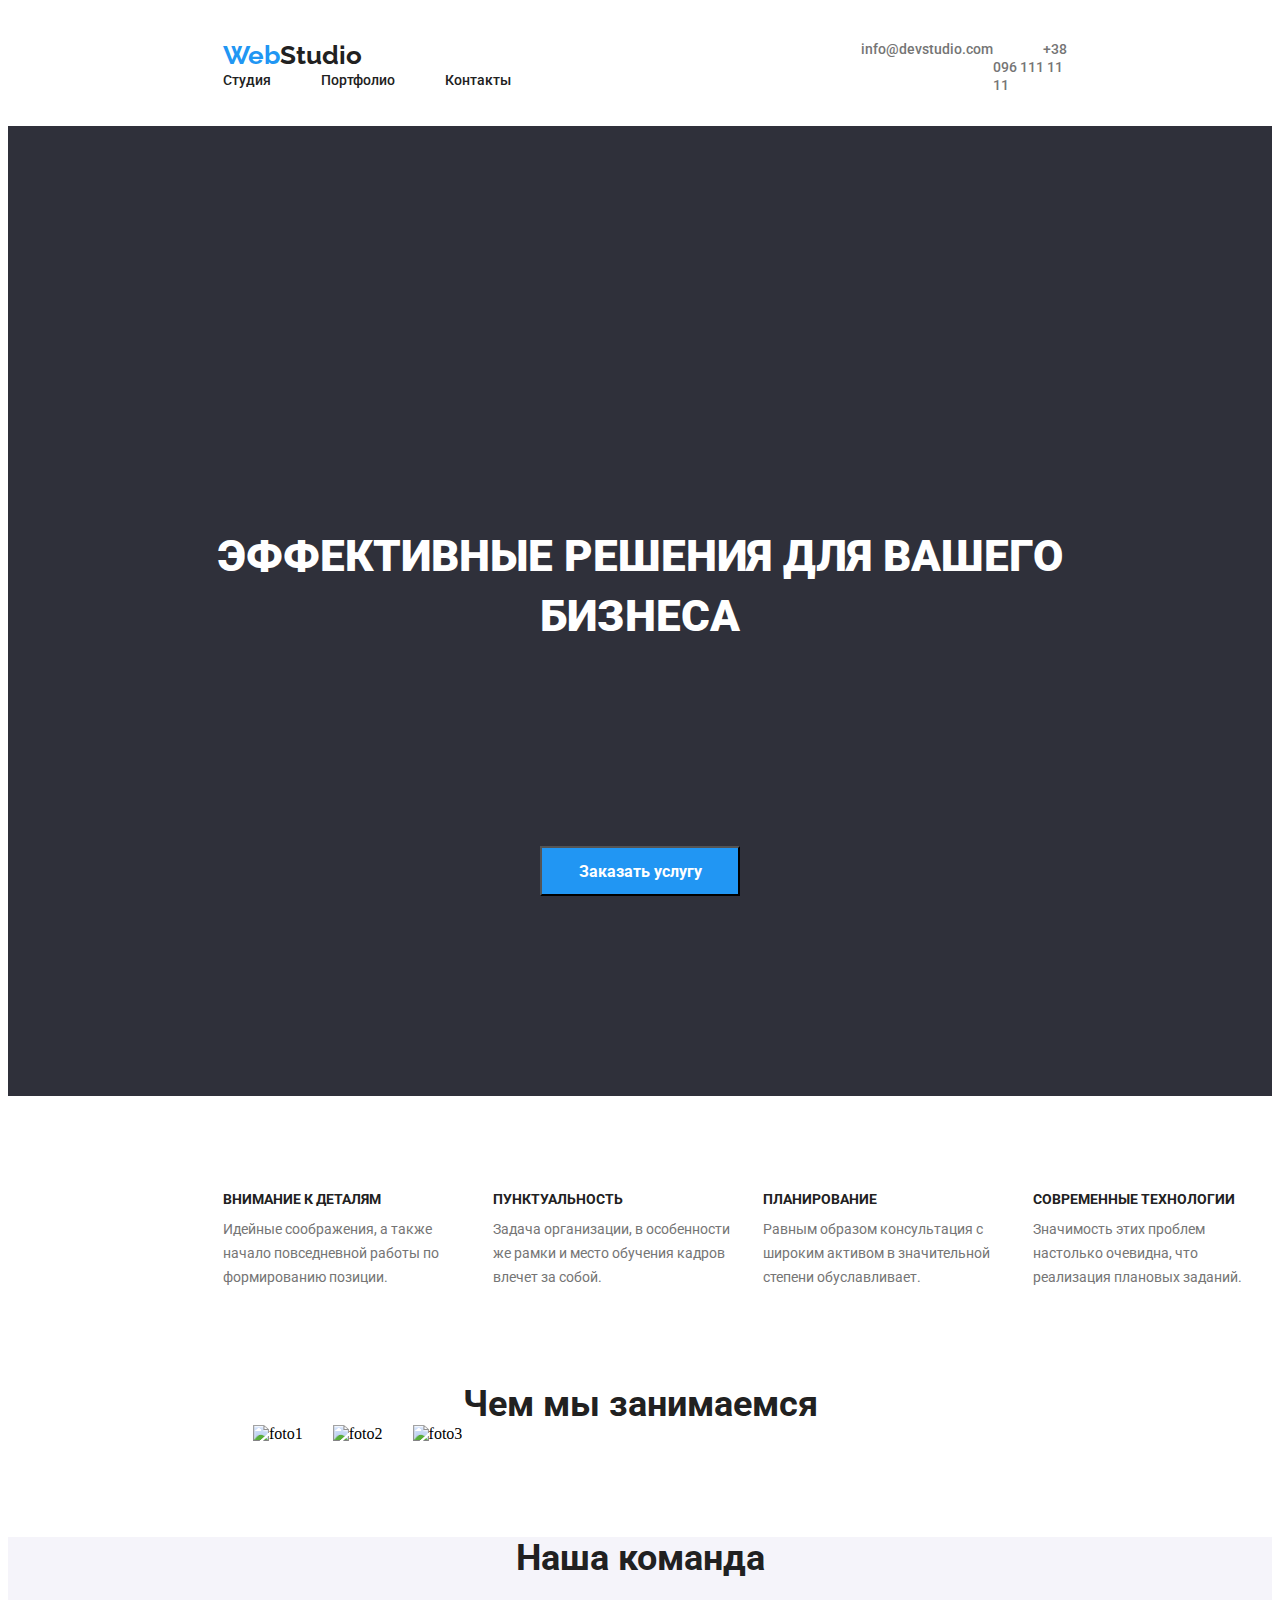
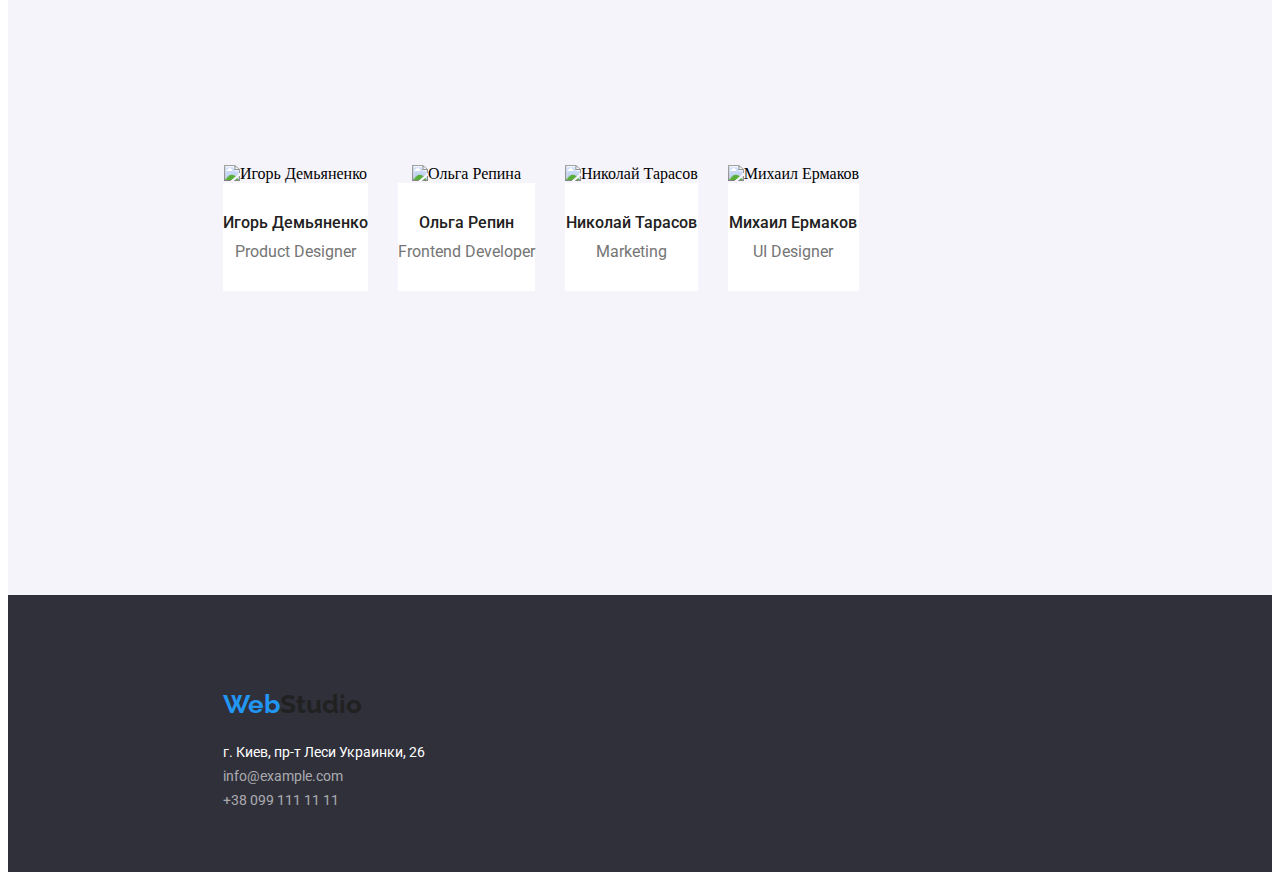
==== commit 689b2183: "DZ2" ====
--- a/index.html
+++ b/index.html
@@ -14,7 +14,7 @@
     <header class="header">
     <div class="container">  
     <nav class="nav">
-      <a class="decoretion" href="index.html">  <span class="web">Web </span> <span class="studio">Studio</span> </a>
+      <a  class="decoretion"href="index.html"><span class="web">Web</span><span class="studio">Studio</span></a>
         
     <ul class="link">
         <li ><a href="./index.html" class="navigation-link">Студия</a></li>
@@ -127,7 +127,7 @@
     </main>
     <footer class="footer">
       
-      <a  class="decoretion" href="index.html">  <span class="web">Web </span> <span class="studio">Studio</span> </a>
+      <a  class="decoretion"href="index.html"><span class="web">Web</span><span class="studio">Studio</span></a>
       
       <address class="addr">
         <ul class="link-item">
